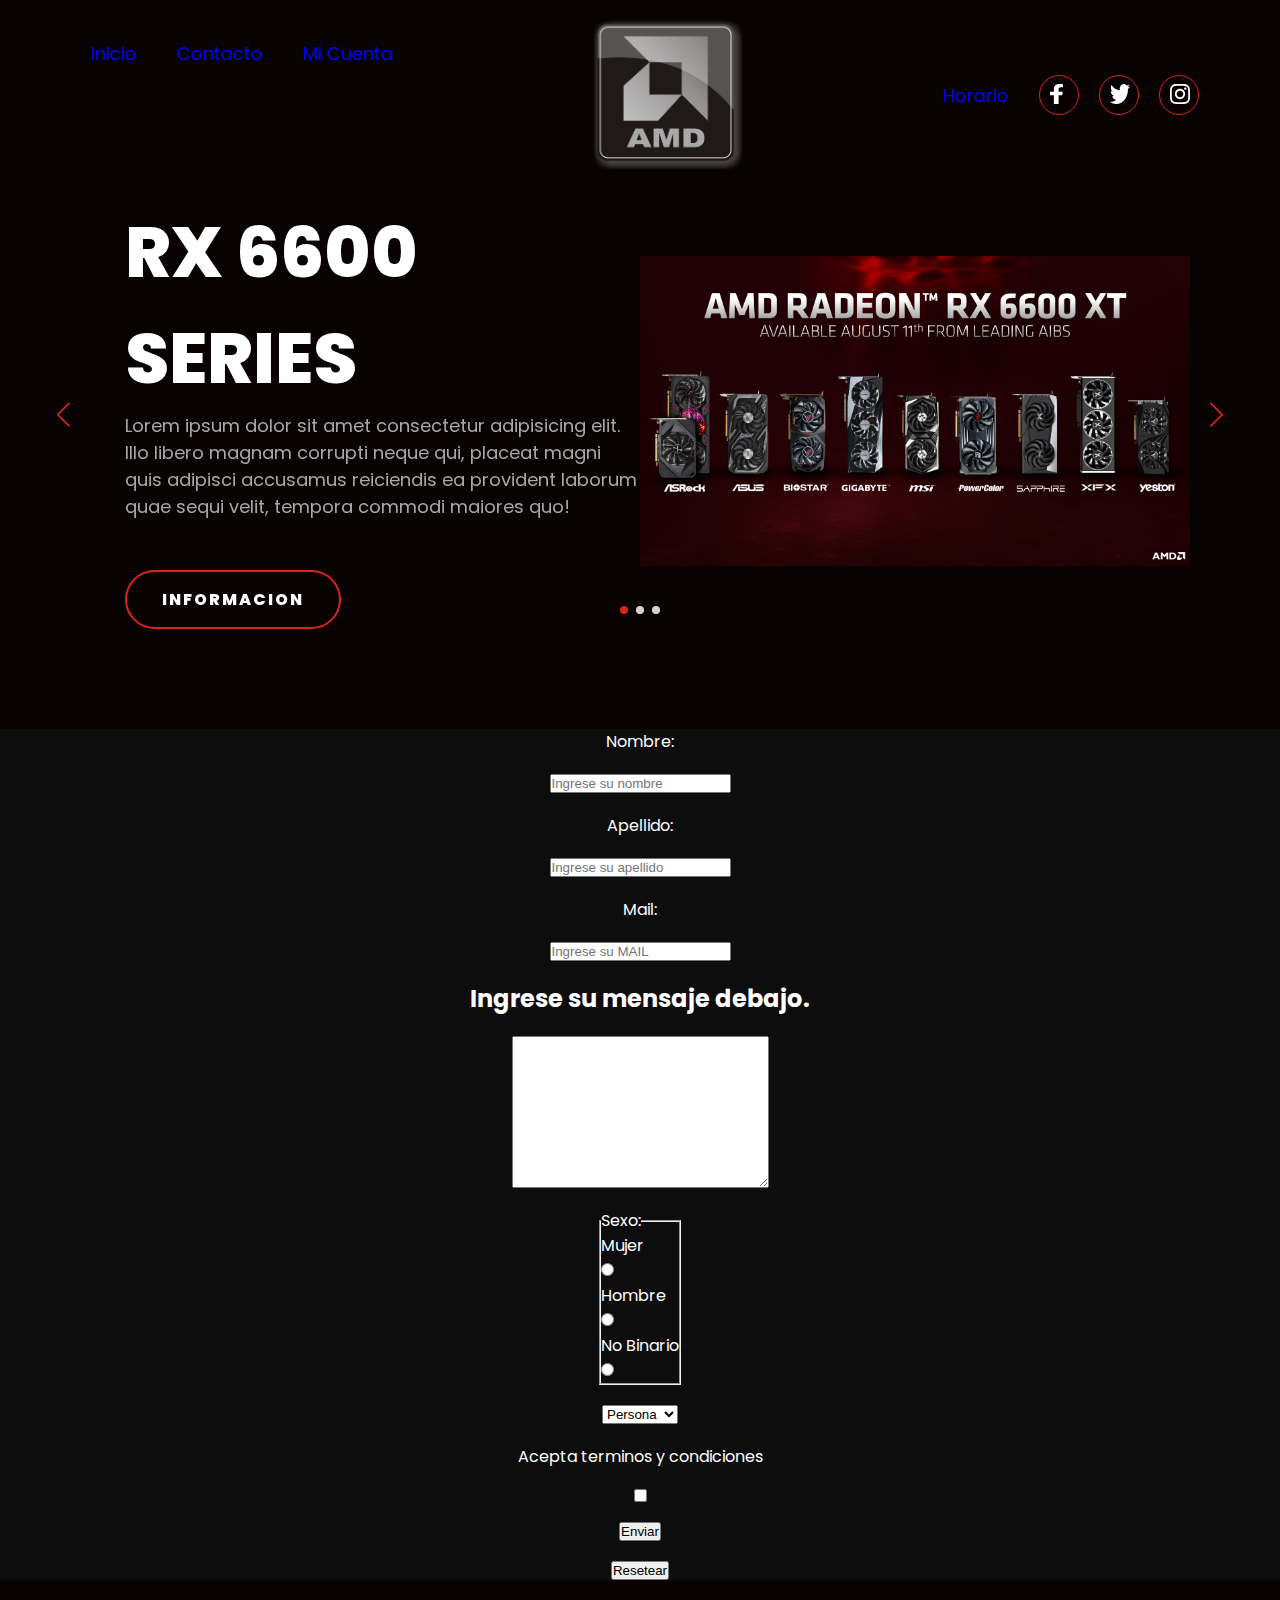
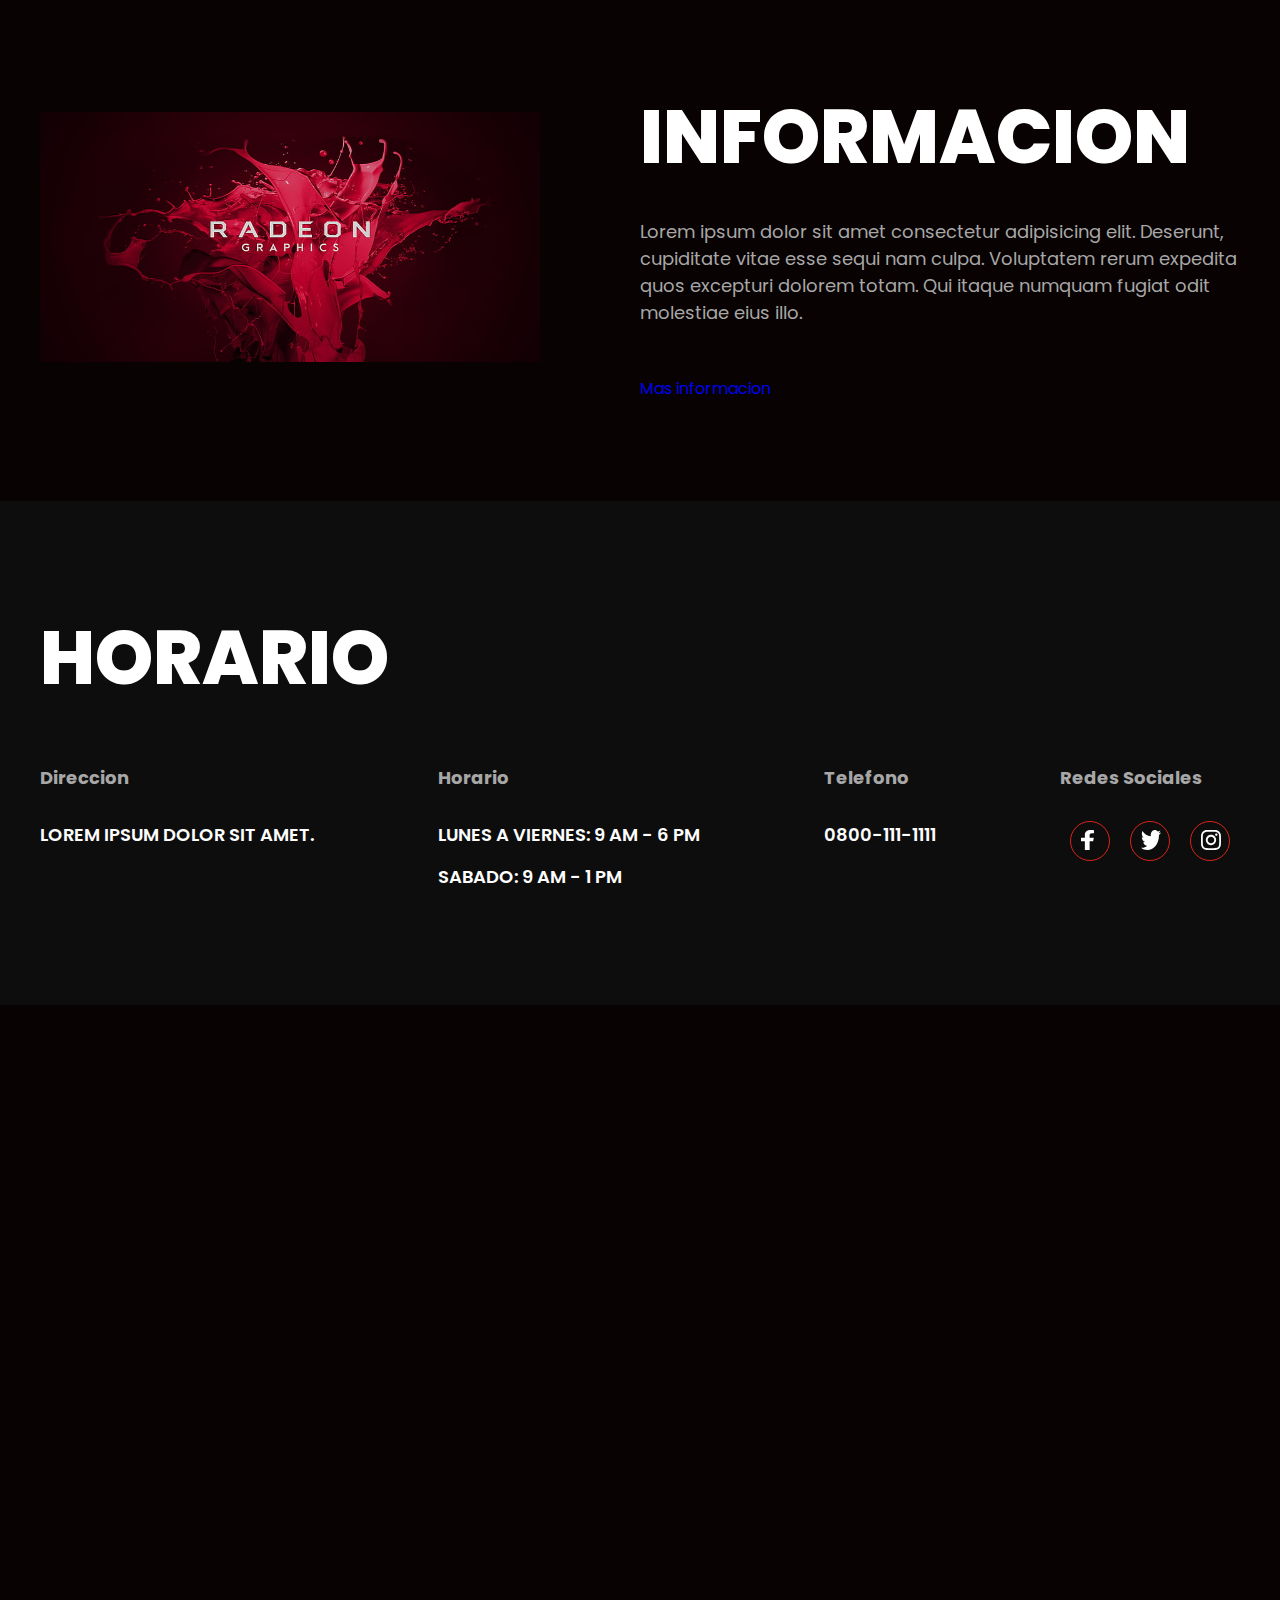
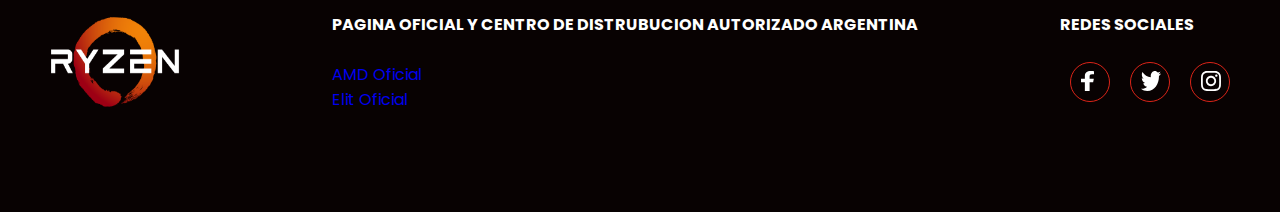
==== pages/contacto.html @ 1bf593be "se comenzo pagina contactos del sitio." ====
<!DOCTYPE html>
<html lang="en">
<head>
    <meta charset="UTF-8">
    <meta name="viewport" content="width=device-width, initial-scale=1.0">
    <title>ProyectoAMD</title>
    <link rel="stylesheet" href="https://cdn.jsdelivr.net/npm/swiper/swiper-bundle.min.css" />
    <link rel="stylesheet" href="../style.css">
</head>
<body>
    <header>

        <div class="menu container">
            <img class="logo-1" src="../multimedia/logos/logoamdnegroygris.png" alt="logo">
            <input type="checkbox" id="menu" />
            <label for="menu">
                <img src="../multimedia/logos/menuarrow.png" class="menu-icono" alt="">
            </label>

            <nav class="navbar">
                <div class="menu-1">
                    <ul>
                        <li><a href="../index.html">Inicio</a></li>
                        <li><a href="./pages/contacto.html">Contacto</a></li>
                        <li><a href="./pages/logueo.html">Mi Cuenta</a></li>
                    </ul>
                </div>
                <img class="logo-2" src="../multimedia/logos/logoamdnegroygris.png" alt="">

                <div class="menu-2">
                    <ul>
                        <li><a href="#">Horario</a></li>
                    </ul>
                    <div class="socials">
                        <a href="#">
                            <div class="social">
                                <img src="../multimedia/logos/facebook.svg" alt="Facebook">
                            </div>
                        </a>
                        <a href="https://twitter.com/AMD?s=20">
                            <div class="social">
                                <img src="../multimedia/logos/twitter.svg" alt="Twitter">
                            </div>
                        </a>
                        <a href="https://www.instagram.com/amd/">
                            <div class="social">
                                <img src="../multimedia/logos/instagram.svg" alt="Instagram">
                            </div>
                        </a>
                    </div>
                </div>
            </nav>

        </div>

        <div class="header-content container">

            <div class="swiper mySwiper-1">
                <div class="swiper-wrapper">

                    <div class="swiper-slide">
                        <div class="slider">
                            <div class="slider-txt">
                                <h1>RX 6600 Series</h1>
                                <p>
                                    Lorem ipsum dolor sit amet consectetur adipisicing elit. Illo libero magnam corrupti neque qui, placeat magni quis adipisci accusamus reiciendis ea provident laborum quae sequi velit, tempora commodi maiores quo!
                                </p>
                                <div class="botones">
                                    <a href="#" class="btn-1">Informacion</a>
                                </div>
                            </div>
                            <div class="slider-img">
                                <img src="../multimedia/imagenes/slider1.jpg" alt="">
                            </div>
                        </div>
                    </div>
                    <div class="swiper-slide">
                        <div class="slider">
                            <div class="slider-txt">
                                <h1>Ryzen 7</h1>
                                <p>
                                    Lorem ipsum dolor sit amet consectetur adipisicing elit. Illo libero magnam corrupti neque qui, placeat magni quis adipisci accusamus reiciendis ea provident laborum quae sequi velit, tempora commodi maiores quo!
                                </p>
                                <div class="botones">
                                    <a href="#" class="btn-1">Informacion</a>
                                </div>
                            </div>
                            <div class="slider-img">
                                <img src="../multimedia/imagenes/slider2.png" alt="">
                            </div>
                        </div>
                    </div>
                    <div class="swiper-slide">
                        <div class="slider">
                            <div class="slider-txt">
                                <h1>Next Level</h1>
                                <p>
                                    Lorem ipsum dolor sit amet consectetur adipisicing elit. Illo libero magnam corrupti neque qui, placeat magni quis adipisci accusamus reiciendis ea provident laborum quae sequi velit, tempora commodi maiores quo!
                                </p>
                                <div class="botones">
                                    <a href="#" class="btn-1">Informacion</a>
                                </div>
                            </div>
                            <div class="slider-img">
                                <img src="../multimedia/imagenes/slider3.jpg" alt="">
                            </div>
                        </div>
                    </div>
                </div>
                <div class="swiper-button-next"></div>
                <div class="swiper-button-prev"></div>
                <div class="swiper-pagination"></div>
            </div>
        </div>

    </header>

    <main class="products">
        <div class="contenidocontacto">
            <form>
                <label for="nombre">Nombre: </label>
                <input type="text" name="nombre" id="nombre" 
                placeholder="Ingrese su nombre" required>
    
                <label for="apellido">Apellido: </label>
                <input type="text" name="apellido" id="apellido" 
                placeholder="Ingrese su apellido" required>
    
                <label for="mail">Mail: </label>
                <input type="text" name="mail" id="mail" 
                placeholder="Ingrese su MAIL" required>
    
                <h2>Ingrese su mensaje debajo.</h2>
    
                <textarea name="mensaje" id="mensaje" cols="30" rows="10"></textarea>
    
                <fieldset class="sexo">
                    <legend>Sexo: </legend>
                <label for="mujer">Mujer</label>
                <input type="radio" name="sexo" id="mujer" value="mujer">
                <label for="hombre">Hombre</label>
                <input type="radio" name="sexo" id="hombre" value="hombre">
                <label for="nobinario">No Binario</label>
                <input type="radio" name="sexo" id="nobinario" value="nobinario">
                </fieldset>
    
                <select name="tipodeusuario" id="">
                    <option value="persona">Persona</option>
                    <option value="empresa">Empresa</option>
                </select>
    
                <label for="terminos">Acepta terminos y condiciones</label>
                <input type="checkbox" name="terminos" id="terminos" value="acepto" required>
    
                <button type="submit">Enviar</button>
                <button type="reset">Resetear</button>
            </form>
        </div>
    </main>

    <section class="info container">

        <div class="info-img">
            <img src="../multimedia/imagenes/menu.jpg" alt="">
        </div>

        <div class="info-txt">
            <h2>Informacion</h2>
            <p>Lorem ipsum dolor sit amet consectetur adipisicing elit. Deserunt, cupiditate vitae esse sequi nam culpa. Voluptatem rerum expedita quos excepturi dolorem totam.
            Qui itaque numquam fugiat odit molestiae eius illo.
            </p>
            <a href="#" class="btn-2">Mas informacion</a>
        </div>

    </section>

    <section class="horario">
        <div class="horario-info container">

            <h2>Horario</h2>
            <div class="horario-txt">
                <div class="txt">
                    <h4>Direccion</h4>
                    <p>Lorem ipsum dolor sit amet.</p>
                </div>
                <div class="txt">
                    <h4>Horario</h4>
                    <p>Lunes a Viernes: 9 am - 6 pm</p>
                    <p>Sabado: 9 am - 1 pm</p>
                </div>
                <div class="txt">
                    <h4>Telefono</h4>
                    <p>0800-111-1111</p>
                </div>
                <div class="txt">
                    <h4>Redes Sociales</h4>
                    <div class="socials">
                        <a href="#">
                            <div class="social">
                                <img src="../multimedia/logos/facebook.svg" alt="Facebook">
                            </div>
                        </a>
                        <a href="https://twitter.com/AMD?s=20">
                            <div class="social">
                                <img src="../multimedia/logos/twitter.svg" alt="Twitter">
                            </div>
                        </a>
                        <a href="https://www.instagram.com/amd/">
                            <div class="social">
                                <img src="../multimedia/logos/instagram.svg" alt="Instagram">
                            </div>
                        </a>
                    </div>
                </div>

            </div>
        </div>

    </section>

    <section>

        <iframe class="map" src="https://www.google.com/maps/embed?pb=!1m14!1m8!1m3!1d26261.751436739523!2d-58.449391!3d-34.6365425!3m2!1i1024!2i768!4f13.1!3m3!1m2!1s0x95bccb4972e67e8d%3A0x3deda9dd5b2f490c!2sElit%20Sa!5e0!3m2!1ses-419!2sar!4v1688145952273!5m2!1ses-419!2sar" width="100%" height="500" style="border:0;" allowfullscreen="" loading="lazy" referrerpolicy="no-referrer-when-downgrade"></iframe>

    </section>

    <footer class="footer container">
        <img class="logo-2" src="../multimedia/logos/logoryzen.png" alt="">
        <div class="links">
            <h4>Pagina oficial y Centro de distrubucion autorizado Argentina</h4>
            <ul>
                <li><a href="https://www.amd.com/es.html">AMD Oficial</a></li>
                <li><a href="https://www.elit.com.ar/">Elit Oficial</a></li>
            </ul>
        </div>
        <div class="links">
            <h4>Redes Sociales</h4>
            <div class="socials">
                <a href="#">
                    <div class="social">
                        <img src="../multimedia/logos/facebook.svg" alt="Facebook">
                    </div>
                </a>
                <a href="https://twitter.com/AMD?s=20">
                    <div class="social">
                        <img src="../multimedia/logos/twitter.svg" alt="Twitter">
                    </div>
                </a>
                <a href="https://www.instagram.com/amd/">
                    <div class="social">
                        <img src="../multimedia/logos/instagram.svg" alt="Instagram">
                    </div>
                </a>
            </div>
        </div>
    </footer>



    <script src="https://cdn.jsdelivr.net/npm/swiper/swiper-bundle.min.js"></script>
    <script src="../script.js"></script>
</body>
</html>
---- style.css ----
@import url("https://fonts.googleapis.com/css2?family=Poppins:wght@400;500;600;700;800&display=swap");

*{
  margin: 0;
  padding: 0;
  box-sizing: border-box;
  text-decoration: none;
  list-style: none;
}


body {
  background-color: #080202;
  font-family: "Poppins", sans-serif;
}

.container{
  max-width: 1200px;
  margin: 0 auto;
}

.swiper-button-prev::after{
  font-size: 25px;
}

.swiper-button-next::after{
  font-size: 25px;
}

.swiper-button-next{
  color: #DB241B;
}

.swiper-button-prev{
  color: #DB241B;
}

.swiper-pagination-bullet{
  background-color: #D3D2D2;
  opacity: 1;
}

.swiper-pagination-bullet-active{
  background-color: #DB241B;
}

.menu{
  position: absolute;
  top: 20px;
  left: 0;
  right: 0;
  display: flex;
  justify-content: center;
  z-index: 1000;
}

.navbar{
  display: flex;
}

.menu-1{
  margin-right: 180px;
}

.menu-2{
  margin-left: 180px;
  display: flex;
  align-items: center;
}

.logo-1{
  width: 0;
}

.logo-2{
  width: 150px;
}

.socials{
  display: flex;
}

.social{
  margin: 0 10px;
  height: 40px;
  width: 40px;
  border: 1px solid #DB2418;
  border-radius: 50%;
}

.social:hover{
  background-color: #DB2418;
}

.social img{
  margin: 8px 0 0 10px;
}

.menu .navbar ul li{
  position: relative;
  float: left;
}

.menu .navbar ul li{
  font-size: 18px;
  padding: 20px;
  color: #ffffff;
  display: block;
}

.menu .navbar ul li a:hover{
  color: #DB241B;
}

#menu{
  display: none;
}

.menu-icono{
  width: 25px;
}

.menu label{
  cursor: pointer;
  display: none;
}

.header-content{
  margin-top: 200px;
  padding-bottom: 50px;
}

.slider{
  display: flex;
  align-items: center;
}

.slider-txt{
  margin-left: 85px;
  width: 50%;
}

.slider-txt h1{
  font-size: 70px;
  color: #ffffff;
  text-transform: uppercase;
  font-weight: 800;
}

.slider-txt p{
  font-size: 18px;
  color: #A7A7A7;
}

.botones{
  margin-top: 50px;
}

.btn-1{
  display: inline-block;
  padding: 15px 35px;
  border: 2px solid #DB241B;
  color: #ffffff;
  font-weight: 800;
  letter-spacing: 2px;
  text-transform: uppercase;
  margin-right: 20px;
  border-radius: 50px;
}

.btn-1:hover{
  border: 2px solid #DB241B;
  background-color: #DB241B;
}

.slider-img{
  width: 50%;
}

.slider-img img{
  margin-right: 225px;
  width: 550px;
}

.products{
  background-color: #0d0d0d;
}

.tabs{
  display: flex;
  flex-wrap: wrap;
  padding: 100px 0px;
}

.tabs label{
  width: 15%;
  order: 1;
  display: block;
  padding: 20px 0;
  text-align: center;
  cursor: pointer;
  color: #A7A7A7;
  font-weight: 700;
  transition: background ease 0.2s;
}

.tabs .tab{
  order: 99;
  flex-grow: 1;
  width: 100%;
  display: none;
  padding-top: 25px;
}

.tabs input[type="radio"] {
  display: none;
}

.tabs input[type="radio"]:checked + label{
  border-bottom: 2px solid #DB241B;
  color: #ffffff;
}

.tabs input[type="radio"]:checked + label + .tab {
  display: block;
}

.product{
  display: flex;
  align-items: center;
  padding: 25px;
  margin: 0 10px;
}

.product-img{
  width: 50%;
  text-align: left;
}

.product-img h4{
  display: inline-block;
  padding: 5px 7px;
  line-height: 15px;
  color: #ffffff;
  font-size: 14px;
  text-transform: uppercase;
  font-weight: 800px;
  border: 2px solid #555555;
  border-radius: 10px;
  margin-bottom: 50px;
}

.product-img img{
  width: 150px;
  height: 120px;
}

.product-txt{
  width: 50%;
  margin-left: 10px;
  text-align: left;
}

.product-txt h4{
  color: #ffffff;
  font-size: 18px;
  text-transform: uppercase;
  font-weight: 800;
  margin-bottom: 5px;
}

.product-txt p{
  color: #A7A7A7;
  font-size: 16px;
  margin-bottom: 15px;
}

.product-txt span{
  color: #ffffff;
  font-size: 18px;
  font-weight: 800;
}

.info{
  padding: 100px 0px;
  display: flex;
  align-items: center;
}

.info-img{
  width: 50%;
}

.info-img img{
  width: 500px;
  height: 250px;
}

.info-txt{
  width: 50%;
}

.info-txt h2{
  font-size: 75px;
  color: #ffffff;
  font-weight: 800;
  text-transform: uppercase;
  margin-bottom: 25px;
}

.info-txt p{
  font-size: 18px;
  color: #A7A7A7;
  margin-bottom: 50px;
}

.btn2{
  display: inline-block;
  padding: 15px 35px;
  background-color: #DB241B;
  color: #ffffff;
  font-weight: 800;
  text-transform: uppercase;
  border-radius: 50px;
}

.btn2:hover{
  background-color: #ab1c15;
}

.horario{
  padding: 100px 0px;
  background-color: #0d0d0d;
}

.horario-info h2{
  font-size: 75px;
  color: #ffffff;
  font-weight: 800;
  text-transform: uppercase;
  margin-bottom: 50px;
}

.horario-txt{
  display: flex;
  justify-content: space-between;
}

.txt{
  color: #ffffff;
}

.txt h4{
  font-size: 18px;
  color: #A7A7A7;
  margin-bottom: 30px;
}

.txt p{
  font-size: 18px;
  text-transform: uppercase;
  font-weight: 600;
  margin-bottom: 15px;
}

.map{
  filter: grayscale(100%) invert(92%) contrast(93%);
}

.footer{
  padding: 100px 0px;
  display: flex;
  justify-content: space-between;
}

.links h4{
  color: #ffffff;
  text-transform: uppercase;
  margin-bottom: 25px;
}

.lnks ul li a{
  color: #ffffff;
  font-size: 16px;
  margin-bottom: 5px;
  display: inline-block;
}

.contenidocontacto {
  display: flex;
  flex-direction: column;
  align-items: center;
  justify-content: center;
  color: white;
  gap: 20px;
  margin-top: 50px;
}

.contenidocontacto form {
  display: flex;
  flex-direction: column;
  align-items: center;
  gap: 20px;
}

.contenidocontacto label {
  display: block;
}

.contenidocontacto input,
.contenidocontacto textarea,
.contenidocontacto select {
  color: black;
}


@media(max-width: 991px){
  .menu{
    padding: 20px;
    justify-content: space-between;
  }

  .menu-2{
    display: none;
  }

  .logo-1{
    width: 100px;
  }

  .logo-2{
    width: 0;
  }

  .menu label{
    display: initial;
  }

  .menu .navbar{
    position: absolute;
    top: 100%;
    left: 0;
    right: 0;
    background-color: #181818;
    display: none;
  }

  .menu .navbar ul li{
    width: 100%;
  }

  #menu:checked ~ .navbar{
    display: initial;
  }

  .header-content{
    padding: 30px;
    margin-top: 100px;
  }

  .slider{
    flex-direction: column;
  }

  .slider-txt{
    margin-left: 0;
    width: 100%;
    text-align: center;
    margin-bottom: 50px;
  }

  .slider-txt h1{
    font-size: 50px;
  }

  .slider-txt p{
    font-size: 16px;
  }

  .btn-1{
    padding: 10px 25px;
    font-size: 14px;
  }

  .slider-img{
    width: 100%;
    text-align: center;
  }

  .slider-img img{
    margin-right: 0px;
    width: 300px;
  }

  .swiper-horizontal > .swiper-pagination-bullet,
  .swiper-pagination-bullet > .swiper-pagination-horizontal,
  .swiper-pagination-custom,
  .swiper-pagination-fraction{
    bottom: -7px;
  }

  .tabs{
    padding: 50px 30px;
  }

  .tabs label{
    width: 33%;
  }

  .info{
    padding: 30px;
    flex-direction: column;
  }

  .info-img{
    width: 100%;
    text-align: center;
  }

  .info-img img{
    width: 400px;
    height: 200px;
    margin-bottom: 25px;
  }

  .info-txt{
    width: 100%;
    text-align: center;
  }

  .info-txt h2{
    font-size: 50px;
  }

  .info-txt p{
    font-size: 16px;
  }

  .btn-1{
    font-size: 16px;
  }

  .horario{
    padding: 30px;
    text-align: center;
  }

  .horario-info h2{
    font-size: 50px;
    margin-bottom: 15px;
  }

  .horario-txt{
    flex-direction: column;
  }

  .socials{
    justify-content: center;
  }

  .social img{
    margin: 8px 0 0 0;
  }

  .footer{
    padding: 30px;
    flex-direction: column;
    text-align: center;
  }

  .links h4{
    margin: 25px 0px 10px 0px;
  }

}
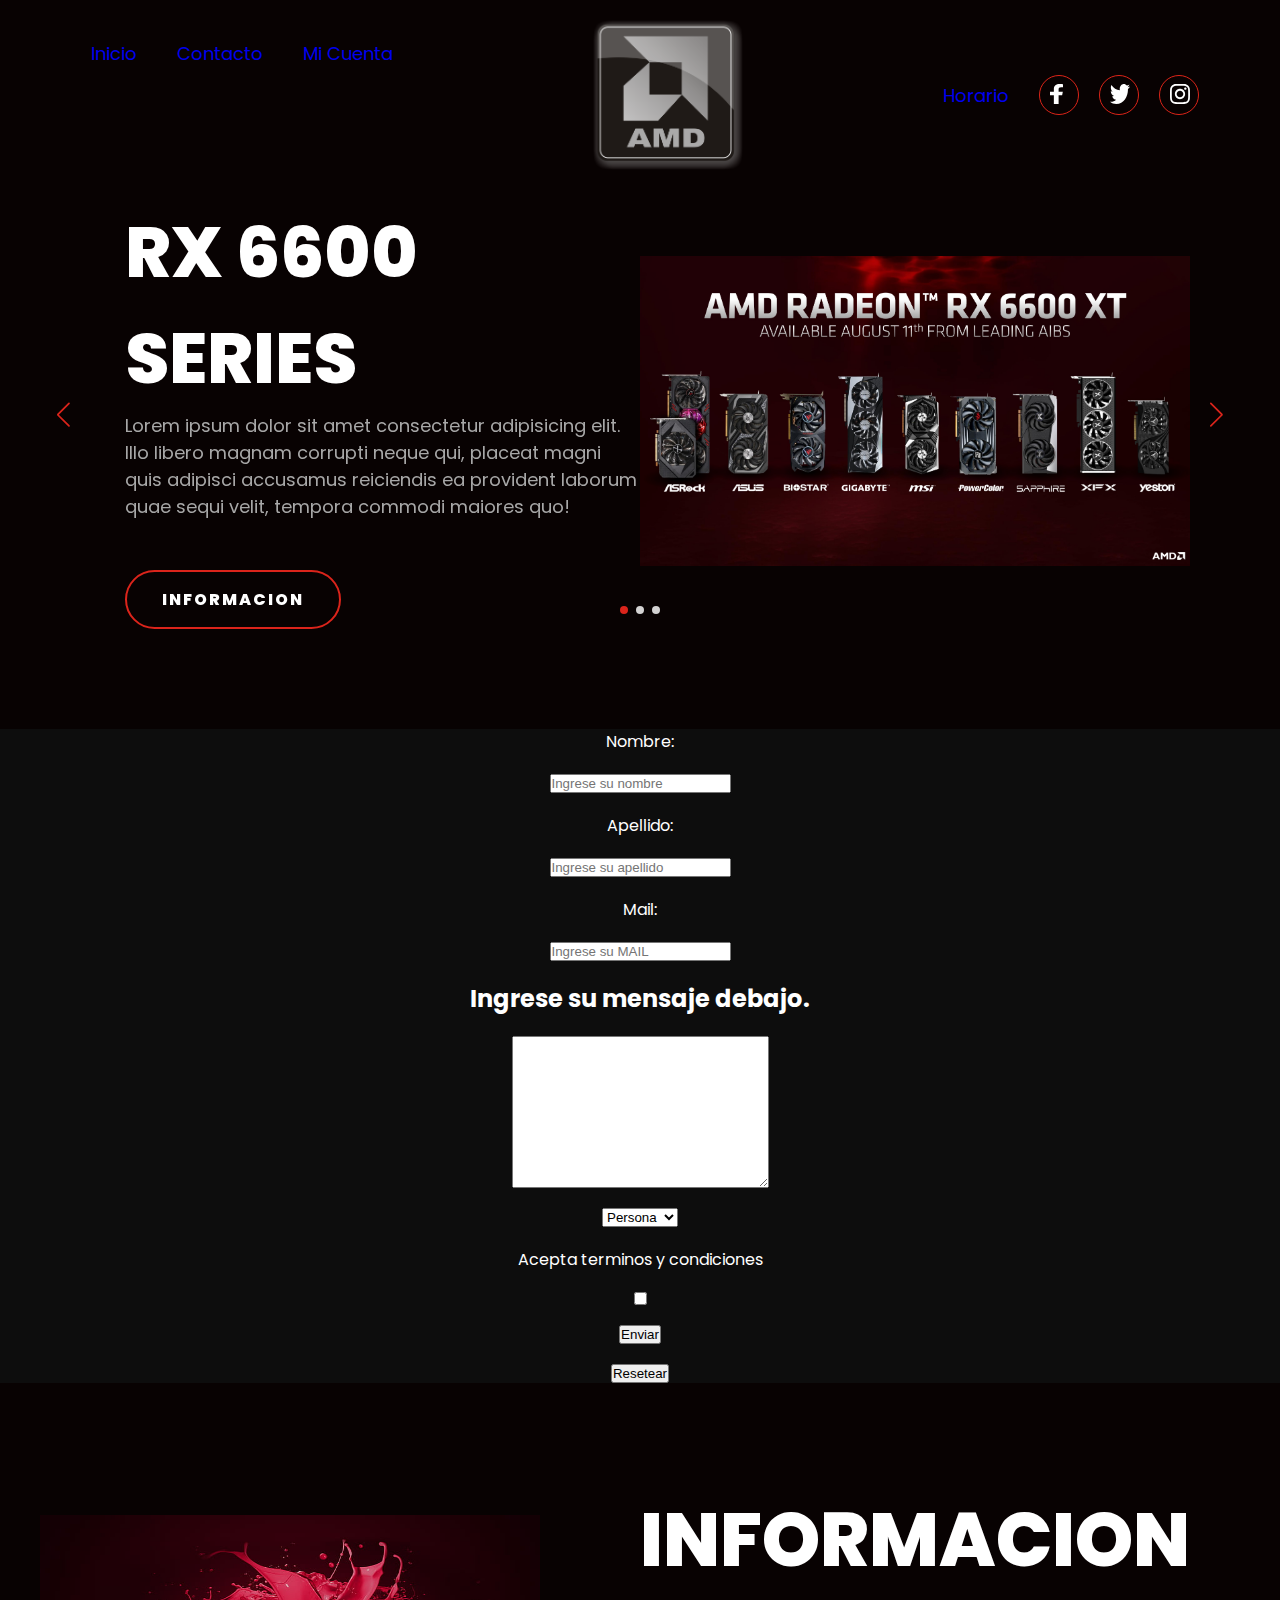
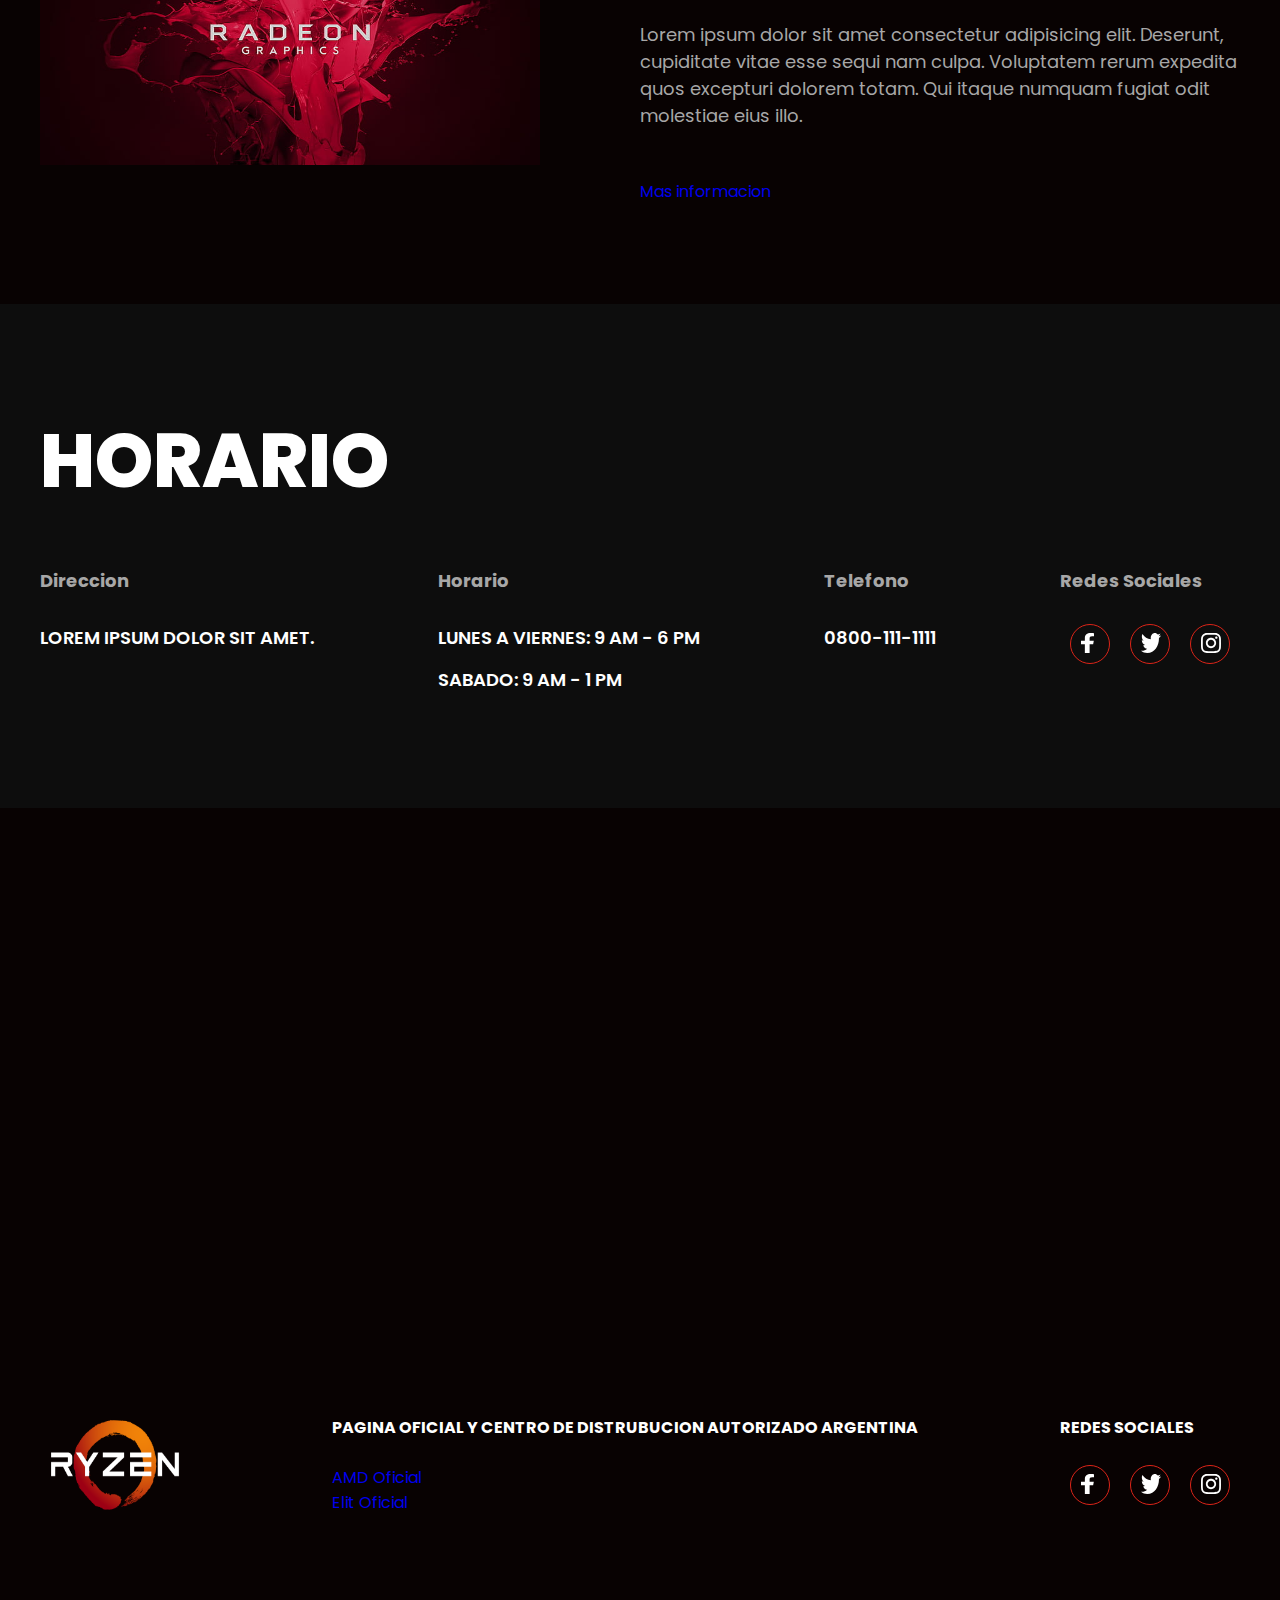
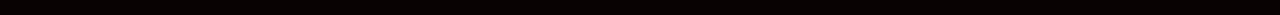
==== commit 1c77134e: "Se realizaron cambios en la pagina "contaco"." ====
--- a/pages/contacto.html
+++ b/pages/contacto.html
@@ -133,17 +133,7 @@
                 <h2>Ingrese su mensaje debajo.</h2>
     
                 <textarea name="mensaje" id="mensaje" cols="30" rows="10"></textarea>
-    
-                <fieldset class="sexo">
-                    <legend>Sexo: </legend>
-                <label for="mujer">Mujer</label>
-                <input type="radio" name="sexo" id="mujer" value="mujer">
-                <label for="hombre">Hombre</label>
-                <input type="radio" name="sexo" id="hombre" value="hombre">
-                <label for="nobinario">No Binario</label>
-                <input type="radio" name="sexo" id="nobinario" value="nobinario">
-                </fieldset>
-    
+       
                 <select name="tipodeusuario" id="">
                     <option value="persona">Persona</option>
                     <option value="empresa">Empresa</option>
